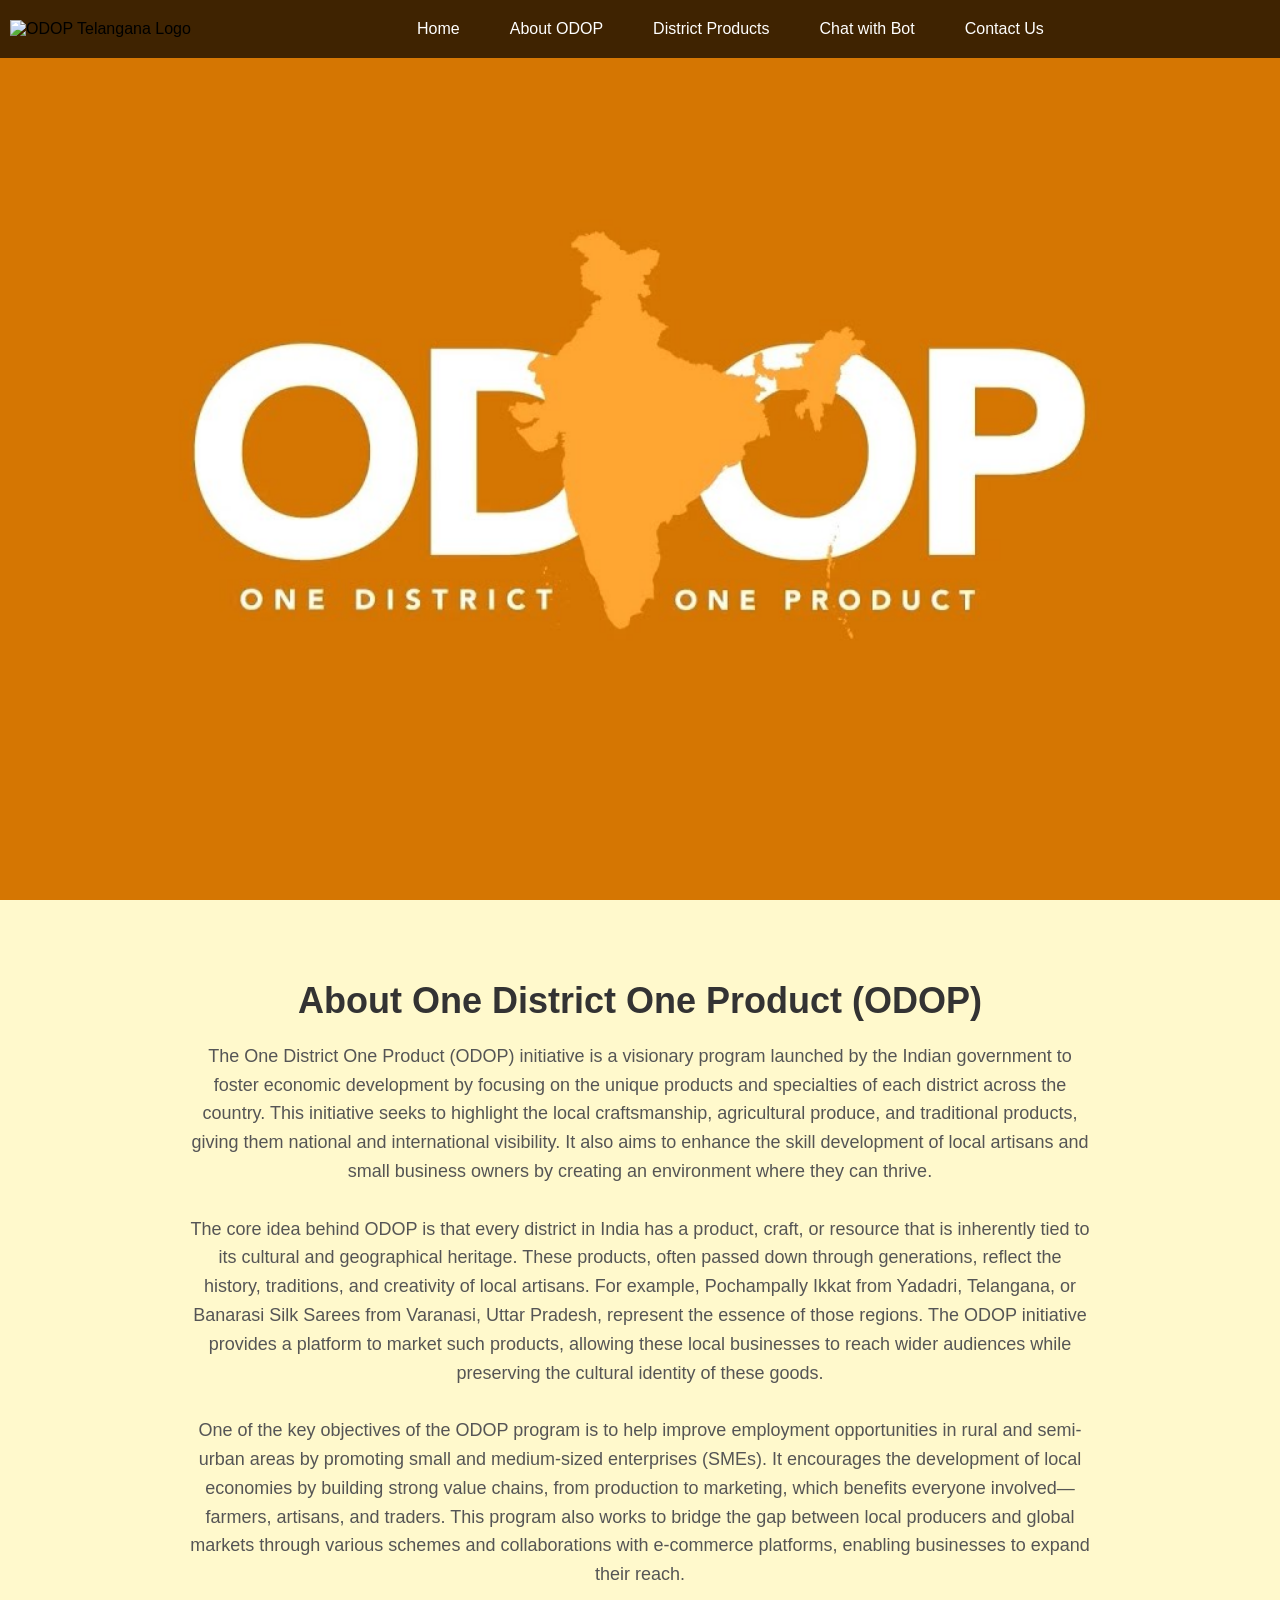
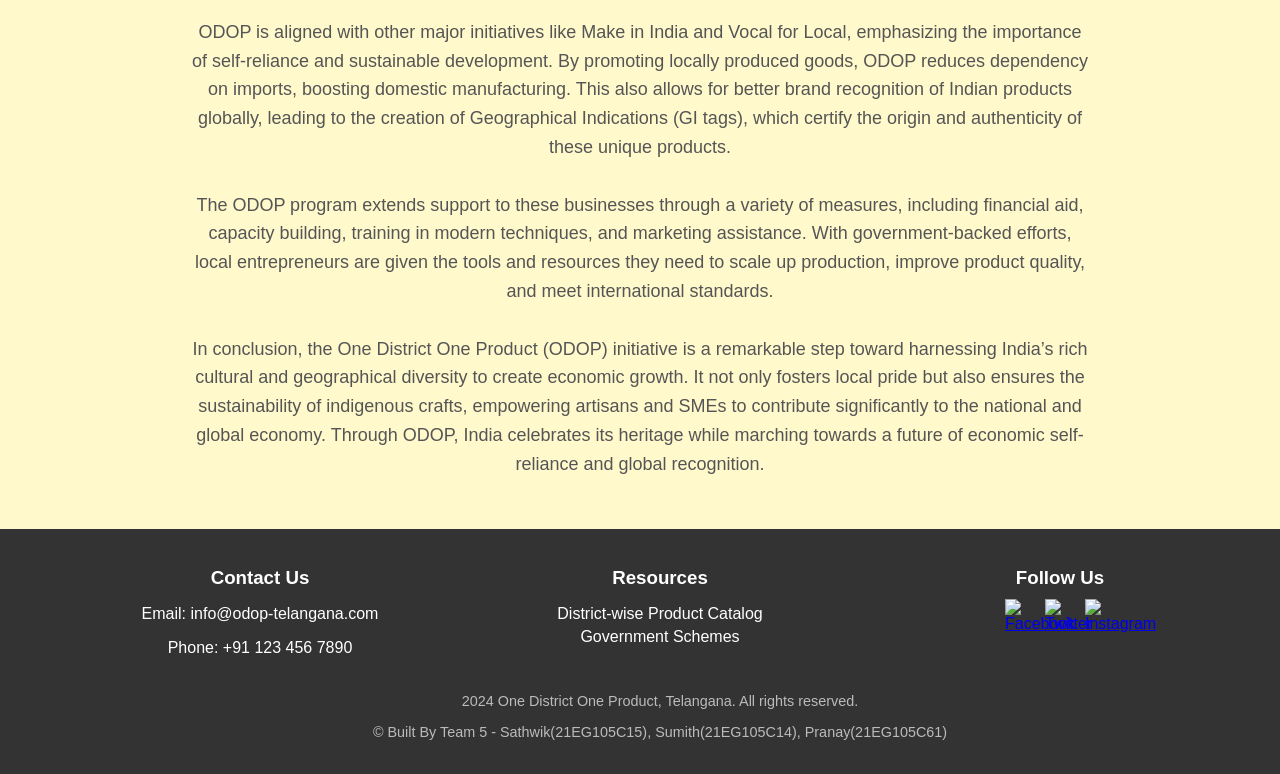
==== districts/aboutus.html @ c63ad4bd "updated distric files" ====
<!DOCTYPE html>
<html lang="en">
<head>
    <meta charset="UTF-8">
    <meta name="viewport" content="width=device-width, initial-scale=1.0">
    <meta http-equiv="X-UA-Compatible" content="IE=edge">
    <title>ODOP Telangana</title>
    <style>
        /* Internal CSS */
        /* General styles for smooth scrolling */
        html {
            scroll-behavior: smooth;
        }

        /* Body reset and font settings */
        body {
            font-family: Arial, sans-serif;
            margin: 0;
            padding: 0;
        }

        /* Hero section styling */
        .hero {
            position: relative;
            width: 100%;
            height: 100vh; /* Full viewport height */
            overflow: hidden; /* Ensures no overflow from content */
        }

        /* Hero image styling */
        .hero img {
            width: 100%;
            height: 100%;
            object-fit: cover; /* Ensures the image covers the entire section */
            display: block; /* Ensures there's no inline spacing */
        }

        /* Hero content (text and buttons) */
        .hero-content {
            position: absolute;
            top: 50%;
            left: 50%;
            transform: translate(-50%, -50%);
            text-align: center;
            color: #fff; /* White text color */
            z-index: 2; /* Ensures content appears on top of the image */
        }

        /* Hero heading */
        .hero-content h1 {
            font-size: 48px;
            font-weight: bold;
            margin: 0 0 20px 0;
            color: black;
        }

        /* Button styling */
        .button {
            background-color: #333; /* Dark background */
            color: white; /* White text */
            padding: 10px 20px; /* Padding around the text */
            border: none; /* No border */
            cursor: pointer; /* Pointer cursor on hover */
            border-radius: 13px; /* Rounded corners */
            transition: transform 0.3s ease, background-color 0.3s ease;
            display: inline-block; /* Makes buttons behave like inline-block */
            text-decoration: none; /* Removes default link underline */
        }

        /* Button hover effects */
        .button:hover {
            color: #000000; /* Black text on hover */
            background-color: #f8f8f8; /* Lighter background on hover */
            transform: scale(1.1); /* Slightly enlarges button on hover */
            z-index: 1; /* Ensures button is on top when hovered */
        }

        /* Header CSS */
        .hero-header {
            position: absolute;
            top: 0;
            left: 0;
            right: 0;
            z-index: 1;
            background-color: rgba(0, 0, 0, 0.7);
            padding: 10px;
            display: flex;
            justify-content: space-between;
            align-items: center;
        }

        .logo img {
            width: 100px;
        }

        nav {
            display: flex;
            gap: 20px;
        }

        nav a {
            text-decoration: none;
            color: #ffffff;
            padding: 10px 15px;
            border-radius: 13px;
            transition: background-color 0.3s ease, color 0.3s ease, transform 0.3s ease;
        }

        nav a:hover {
            color: #000000;
            background-color: #f8f8f8;
            transform: scale(1.1);
        }

        /* Footer CSS */
        footer {
            background-color: #333;
            color: white;
            padding: 20px;
            text-align: center;
            position: relative;
            bottom: 0;
            width: 100%;
        }

        .footer-content {
            display: flex;
            justify-content: space-between;
            max-width: 1200px;
            margin: 0 auto;
        }

        .footer-section {
            flex: 1;
            padding: 0 20px;
        }

        .footer-section h3 {
            margin-bottom: 10px;
        }

        .footer-section ul {
            list-style: none;
            padding: 0;
        }

        .footer-section ul li {
            margin-bottom: 5px;
        }

        .footer-section ul li a {
            color: white;
            text-decoration: none;
        }

        .footer-bottom {
            margin-top: 20px;
            font-size: 0.9em;
            color: #bbb;
        }

        /* Social media icons styling */
        .social-media {
            display: flex;
            justify-content: center;
            gap: 10px;
            margin-top: 10px;
        }

        .social-media a {
            display: inline-block;
            width: 30px;
            height: 30px;
        }

        .social-media img {
            width: 100%;
            height: 100%;
            object-fit: cover;
        }

        /* About ODOP section with light yellow background */
        .about-odop {
            background-color: #fff9cc; /* Light yellow background */
            padding: 50px 20px;
            text-align: center;
        }

        .about-odop h1 {
            font-size: 36px;
            color: #333;
            margin-bottom: 20px;
        }

        .about-odop p {
            font-size: 18px;
            line-height: 1.6;
            color: #555;
            max-width: 900px;
            margin: 0 auto;
        }

        /* Responsive styles */
        @media screen and (max-width: 700px) {
            .about-odop {
                padding: 30px 10px;
            }

            .about-odop h1 {
                font-size: 28px;
            }

            .about-odop p {
                font-size: 16px;
            }
        }
    </style>
</head>
<body>

    <!-- Header Section -->
    <header class="hero-header">
        <div class="logo">
            <img src="/assets/logo.png" alt="ODOP Telangana Logo">
        </div>
        <nav>
            <a href="#">Home</a>
            <a href="#odop">About ODOP</a>
            <a href="#">District Products</a>
            <a href="#">Chat with Bot</a>
            <a href="#">Contact Us</a>
        </nav>
        <div class="hamburger-menu">
            <span></span>
            <span></span>
            <span></span>
        </div>
    </header>
    
    <section class="hero">
        <img src="/assets/onedistrict one product.jpg" alt="One District One Product - Telangana" class="hero-image">
        <div class="hero-content">
            <h1></h1>
        </div>
    </section>

    <!-- Middle Section -->
    <section class="about-odop" id="odop">
        <h1>About One District One Product (ODOP)</h1>
        <p>
            The One District One Product (ODOP) initiative is a visionary program launched by the Indian government to foster economic development by focusing on the unique products and specialties of each district across the country. This initiative seeks to highlight the local craftsmanship, agricultural produce, and traditional products, giving them national and international visibility. It also aims to enhance the skill development of local artisans and small business owners by creating an environment where they can thrive.
            <br><br>
            The core idea behind ODOP is that every district in India has a product, craft, or resource that is inherently tied to its cultural and geographical heritage. These products, often passed down through generations, reflect the history, traditions, and creativity of local artisans. For example, Pochampally Ikkat from Yadadri, Telangana, or Banarasi Silk Sarees from Varanasi, Uttar Pradesh, represent the essence of those regions. The ODOP initiative provides a platform to market such products, allowing these local businesses to reach wider audiences while preserving the cultural identity of these goods.
            <br><br>
            One of the key objectives of the ODOP program is to help improve employment opportunities in rural and semi-urban areas by promoting small and medium-sized enterprises (SMEs). It encourages the development of local economies by building strong value chains, from production to marketing, which benefits everyone involved—farmers, artisans, and traders. This program also works to bridge the gap between local producers and global markets through various schemes and collaborations with e-commerce platforms, enabling businesses to expand their reach.
            <br><br>
            ODOP is aligned with other major initiatives like Make in India and Vocal for Local, emphasizing the importance of self-reliance and sustainable development. By promoting locally produced goods, ODOP reduces dependency on imports, boosting domestic manufacturing. This also allows for better brand recognition of Indian products globally, leading to the creation of Geographical Indications (GI tags), which certify the origin and authenticity of these unique products.
            <br><br>
            The ODOP program extends support to these businesses through a variety of measures, including financial aid, capacity building, training in modern techniques, and marketing assistance. With government-backed efforts, local entrepreneurs are given the tools and resources they need to scale up production, improve product quality, and meet international standards.
            <br><br>
            In conclusion, the One District One Product (ODOP) initiative is a remarkable step toward harnessing India’s rich cultural and geographical diversity to create economic growth. It not only fosters local pride but also ensures the sustainability of indigenous crafts, empowering artisans and SMEs to contribute significantly to the national and global economy. Through ODOP, India celebrates its heritage while marching towards a future of economic self-reliance and global recognition.
        </p>
    </section>

    <!-- Footer Section -->
    <footer>
        <div class="footer-content">
            <div class="footer-section">
                <h3>Contact Us</h3>
                <p>Email: info@odop-telangana.com</p>
                <p>Phone: +91 123 456 7890</p>
            </div>
            <div class="footer-section">
                <h3>Resources</h3>
                <ul>
                    <li><a href="#product-catalog">District-wise Product Catalog</a></li>
                    <li><a href="#government-schemes">Government Schemes</a></li>
                </ul>
            </div>
            <div class="footer-section">
                <h3>Follow Us</h3>
                <div class="social-media">
                    <a href="#"><img src="/assets/facebook-icon.png" alt="Facebook"></a>
                    <a href="#"><img src="/assets/twitter-icon.png" alt="Twitter"></a>
                    <a href="#"><img src="/assets/instagram-icon.png" alt="Instagram"></a>
                </div>
            </div>
        </div>
        <div class="footer-bottom">
            <p>2024 One District One Product, Telangana. All rights reserved.</p>
            <p>&copy; Built By Team 5 - Sathwik(21EG105C15), Sumith(21EG105C14), Pranay(21EG105C61)</p>
        </div>
    </footer>

</body>
</html>
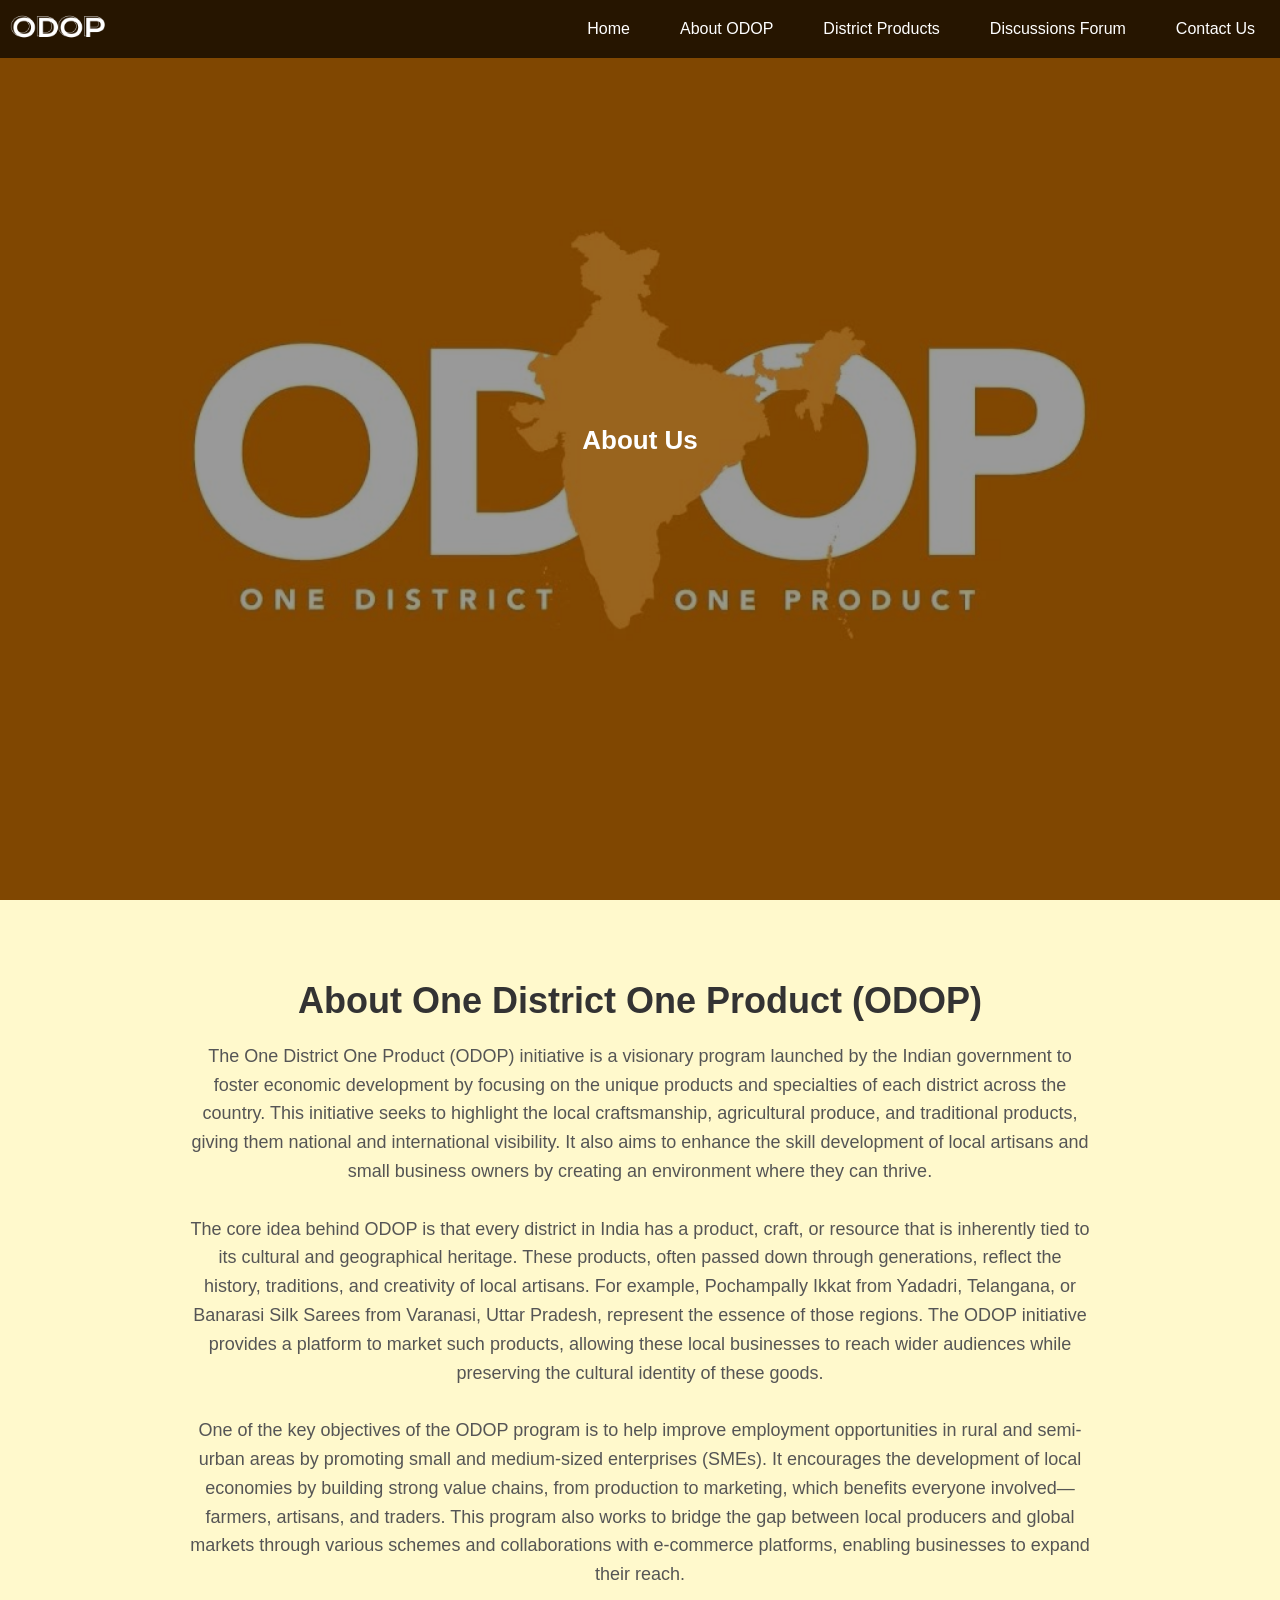
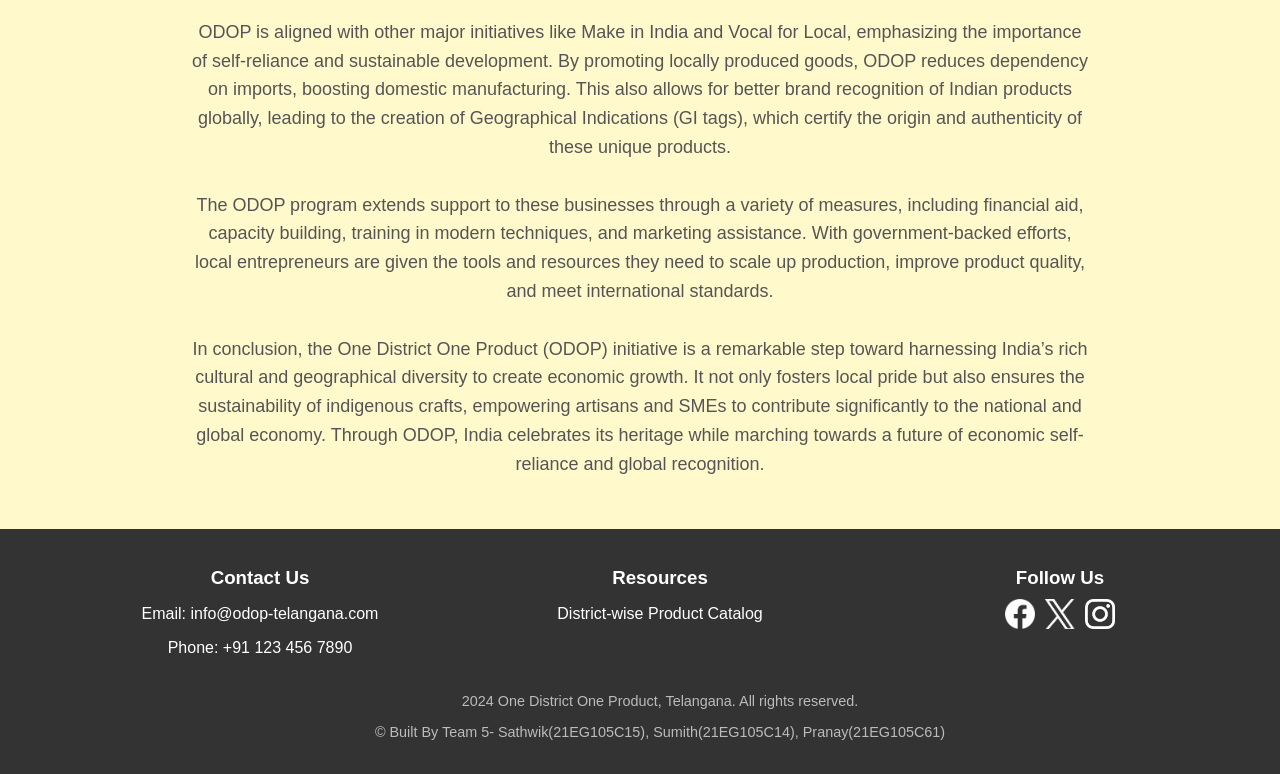
==== commit 76e72382: "final commit modified and integrated mongodb for discussion forums and integrated chatbot deployed o" ====
--- a/districts/aboutus.html
+++ b/districts/aboutus.html
@@ -10,6 +10,7 @@
         /* General styles for smooth scrolling */
         html {
             scroll-behavior: smooth;
+            
         }
 
         /* Body reset and font settings */
@@ -25,6 +26,17 @@
             width: 100%;
             height: 100vh; /* Full viewport height */
             overflow: hidden; /* Ensures no overflow from content */
+        }
+
+        .hero::before {
+            content: '';
+            position: absolute;
+            top: 0;
+            left: 0;
+            width: 100%;
+            height: 100%;
+            background-color: rgba(0, 0, 0, 0.4); /* Semi-transparent black overlay */
+            
         }
 
         /* Hero image styling */
@@ -48,10 +60,10 @@
 
         /* Hero heading */
         .hero-content h1 {
-            font-size: 48px;
+            font-size: 26px;
             font-weight: bold;
             margin: 0 0 20px 0;
-            color: black;
+            color: rgb(255, 255, 255);
         }
 
         /* Button styling */
@@ -85,8 +97,12 @@
             background-color: rgba(0, 0, 0, 0.7);
             padding: 10px;
             display: flex;
-            justify-content: space-between;
+            justify-content: flex-end;
             align-items: center;
+        }
+
+        .logo {
+            margin-right: auto; /* Ensure logo stays to the left */
         }
 
         .logo img {
@@ -224,11 +240,11 @@
             <img src="/assets/logo.png" alt="ODOP Telangana Logo">
         </div>
         <nav>
-            <a href="#">Home</a>
-            <a href="#odop">About ODOP</a>
-            <a href="#">District Products</a>
-            <a href="#">Chat with Bot</a>
-            <a href="#">Contact Us</a>
+            <a href="/index.html">Home</a>
+            <a href="/districts/aboutus.html">About ODOP</a>
+            <a href="/districts/product.html">District Products</a>
+            <a href="/forum.html">Discussions Forum</a>
+            <a href="#foot">Contact Us</a>
         </nav>
         <div class="hamburger-menu">
             <span></span>
@@ -240,7 +256,7 @@
     <section class="hero">
         <img src="/assets/onedistrict one product.jpg" alt="One District One Product - Telangana" class="hero-image">
         <div class="hero-content">
-            <h1></h1>
+            <h1>About Us</h1>
         </div>
     </section>
 
@@ -263,7 +279,7 @@
     </section>
 
     <!-- Footer Section -->
-    <footer>
+    <footer id="foot">
         <div class="footer-content">
             <div class="footer-section">
                 <h3>Contact Us</h3>
@@ -273,8 +289,7 @@
             <div class="footer-section">
                 <h3>Resources</h3>
                 <ul>
-                    <li><a href="#product-catalog">District-wise Product Catalog</a></li>
-                    <li><a href="#government-schemes">Government Schemes</a></li>
+                    <li><a href="/districts/product.html">District-wise Product Catalog</a></li>
                 </ul>
             </div>
             <div class="footer-section">
@@ -287,10 +302,11 @@
             </div>
         </div>
         <div class="footer-bottom">
-            <p>2024 One District One Product, Telangana. All rights reserved.</p>
-            <p>&copy; Built By Team 5 - Sathwik(21EG105C15), Sumith(21EG105C14), Pranay(21EG105C61)</p>
+            <p> 2024 One District One Product, Telangana. All rights reserved.</p>
+            <p>&copy; Built By Team 5- Sathwik(21EG105C15), Sumith(21EG105C14), Pranay(21EG105C61)</p>
         </div>
     </footer>
-
+    <script src="https://cdn.botpress.cloud/webchat/v2.1/inject.js"></script>
+    <script src="https://mediafiles.botpress.cloud/3024ca4b-b5cb-417a-913a-5e9daf2b95bf/webchat/v2.1/config.js"></script>
 </body>
-</html>
+</html>
